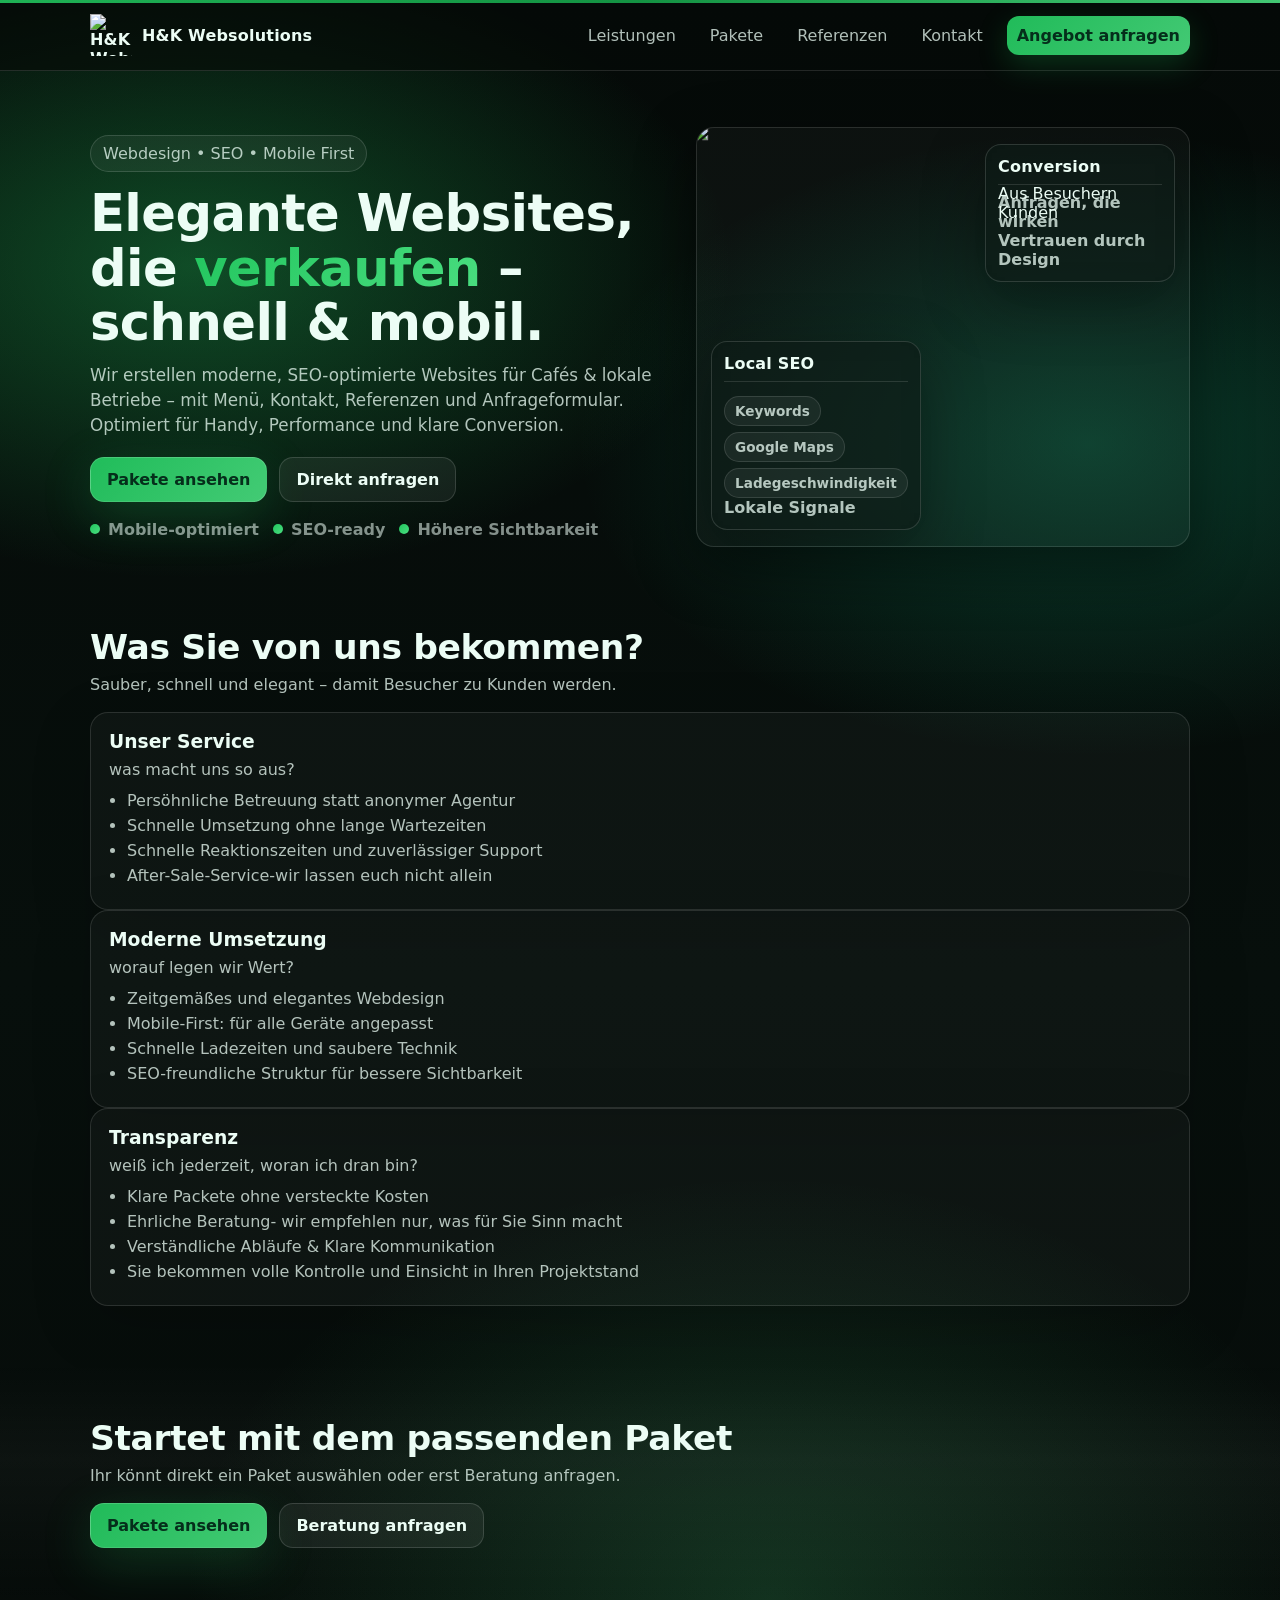
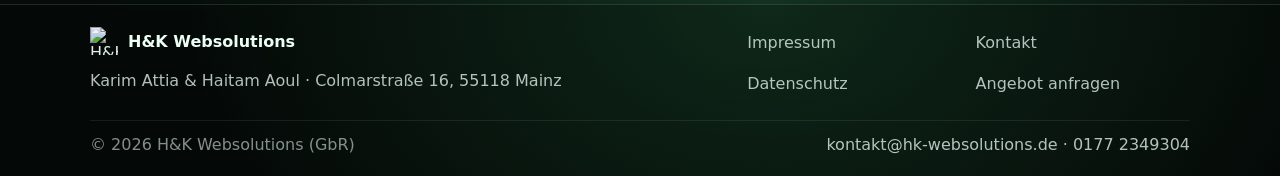
==== index.html @ 3c72bff8 "Update index.html" ====
<!doctype html>
<html lang="de">
<head>
  <meta charset="utf-8" />
  <meta name="viewport" content="width=device-width,initial-scale=1" />
  <meta name="description" content="H&K Websolutions – moderne, SEO-optimierte Websites für Cafés & lokale Betriebe. Mobile-first, schnell, elegant." />
  <meta name="robots" content="index,follow" />
  <meta name="theme-color" content="#0b1220" />
  <title>H&K Websolutions | Webdesign & SEO</title>
  <link rel="stylesheet" href="assets/style.css" />
  <script type="application/ld+json">
{
  "@context": "https://schema.org",
  "@type": "ProfessionalService",
  "name": "H&K Websolutions",
  "email": "kontakt@hk-websolutions.de",
  "telephone": "+49 177 2349304",
  "address": {
    "@type": "PostalAddress",
    "streetAddress": "Colmarstraße 16",
    "postalCode": "55118",
    "addressLocality": "Mainz",
    "addressCountry": "DE"
  },
  "areaServed": "DE"
}
</script>
</head>
<body>
  <div class="topGlow" aria-hidden="true"></div>
  <header class="header">
  <div class="container nav">
    <a class="brand" href="index.html" aria-label="Start">
      <img src="assets/images/logo.png" alt="H&K Websolutions Logo" class="logo" />
      <span>H&K Websolutions</span>
    </a>

    <button class="burger" aria-label="Menü öffnen" aria-expanded="false" aria-controls="mobileNav">
      <span></span><span></span><span></span>
    </button>

    <nav class="menu" aria-label="Hauptnavigation">
      <a href="leistungen.html">Leistungen</a>
      <a href="pakete.html">Pakete</a>
      <a href="referenzen.html">Referenzen</a>
      <a href="kontakt.html">Kontakt</a>
      <a class="cta" href="anfrage.html">Angebot anfragen</a>
    </nav>
  </div>

  <nav id="mobileNav" class="mobileMenu" aria-label="Mobile Navigation">
    <a href="leistungen.html">Leistungen</a>
    <a href="pakete.html">Pakete</a>
    <a href="referenzen.html">Referenzen</a>
    <a href="kontakt.html">Kontakt</a>
    <a href="anfrage.html">Angebot anfragen</a>
    <a href="impressum.html">Impressum</a>
    <a href="datenschutz.html">Datenschutz</a>
  </nav>
</header>
  <main>
    
<section class="hero">
  <div class="container heroGrid">
    <div class="heroText">
      <p class="badge">Webdesign • SEO • Mobile First</p>
      <h1>Elegante Websites, die <span class="gradText">verkaufen</span> – schnell &amp; mobil.</h1>
      <p class="sub">
        Wir erstellen moderne, SEO-optimierte Websites für Cafés &amp; lokale Betriebe – mit Menü, Kontakt,
        Referenzen und Anfrageformular. Optimiert für Handy, Performance und klare Conversion.
      </p>

      <div class="heroActions">
        <a class="btnPrimary" href="pakete.html">Pakete ansehen</a>
        <a class="btnGhost" href="anfrage.html">Direkt anfragen</a>
      </div>

      <div class="trustRow">
        <div class="trustItem"><span class="dot"></span><span>Mobile-optimiert</span></div>
        <div class="trustItem"><span class="dot"></span><span>SEO-ready</span></div>
        <div class="trustItem"><span class="dot"></span><span> Höhere Sichtbarkeit</span></div>
      </div>
    </div>

    <div class="heroVisual" aria-hidden="true">
      <img src="assets/images/hero-abstract.svg" alt="" />
      <div class="floatingCard fc1">
        <div class="miniTitle">Local SEO</div>
        <div class="miniLine"></div>
        <div class="miniPill">Keywords</div>
        <div class="miniPill">Google Maps</div>
        <div class="miniPill">Ladegeschwindigkeit</div>
        <div class="miniText">Lokale Signale</div>
      </div>
      
      <div class="floatingCard fc2">
        <div class="miniTitle">Conversion</div>
        <div class="miniLine"> Aus Besuchern Kunden</div>
        <div class="miniText">Anfragen, die wirken</div>
        <div class="miniText">Vertrauen durch Design</div>
      </div>
    </div>
  </div>
</section>

<section class="section">
  <div class="container">
    <div class="sectionHead">
      <h2>Was Sie von uns bekommen?</h2>
      <p>Sauber, schnell und elegant – damit Besucher zu Kunden werden.</p>
    </div>
    
      <article class="card">
        <h3> Unser Service</h3>
        <p> was macht uns so aus?</p>
        <ul class="bullets">
          <li>Persöhnliche Betreuung statt anonymer Agentur</li>
          <li> Schnelle Umsetzung ohne lange Wartezeiten </li>
      <li> Schnelle Reaktionszeiten und zuverlässiger Support</li>
          <li> After-Sale-Service-wir lassen euch nicht allein </li>
        </ul>
      </article>
 
 
       <article class="card">
        <h3> Moderne Umsetzung</h3>
        <p> worauf legen wir Wert? </p>
        <ul class="bullets">
          <li> Zeitgemäßes und elegantes Webdesign </li>
          <li> Mobile-First: für alle Geräte angepasst </li>
          <li> Schnelle Ladezeiten und saubere Technik   </li>
      <li> SEO-freundliche Struktur für bessere Sichtbarkeit  </li>
        </ul>
      </article>




      <article class="card">
        <h3> Transparenz </h3>
        <p> weiß ich jederzeit, woran ich dran bin? </p>
        <ul class="bullets">
          <li> Klare Packete ohne versteckte Kosten</li>           <li> Ehrliche Beratung- wir empfehlen nur, was für Sie Sinn macht </li>
          <li> Verständliche Abläufe & Klare Kommunikation  </li>
          <li> Sie bekommen volle Kontrolle und Einsicht in Ihren  Projektstand  </li>  
        </ul>
      </article>
      
      
      

    
    </div>
  </div>
</section>

<section class="section soft">
  <div class="container sectionNarrow">
    <div class="sectionHead">
      <h2>Startet mit dem passenden Paket</h2>
      <p>Ihr könnt direkt ein Paket auswählen oder erst Beratung anfragen.</p>
    </div>
    <div style="display:flex; gap:12px; flex-wrap:wrap">
      <a class="btnPrimary" href="pakete.html">Pakete ansehen</a>
      <a class="btnGhost" href="anfrage.html?paket=Unklar%20%2F%20Beratung">Beratung anfragen</a>
    </div>
  </div>
</section>

  </main>
  <footer class="footer">
  <div class="container footGrid">
    <div class="footBrand">
      <div class="brandRow">
        <img src="assets/images/logo.png" alt="H&K Websolutions Logo" class="logo sm" />
        <b>H&K Websolutions</b>
      </div>
      <p class="muted">Karim Attia &amp; Haitam Aoul · Colmarstraße 16, 55118 Mainz</p>
    </div>

    <div class="footLinks">
      <a href="impressum.html">Impressum</a>
      <a href="datenschutz.html">Datenschutz</a>
    </div>

    <div class="footLinks">
      <a href="kontakt.html">Kontakt</a>
      <a href="anfrage.html">Angebot anfragen</a>
    </div>
  </div>

  <div class="container footBottom">
    <span>© <span id="year"></span> H&amp;K Websolutions (GbR)</span>
    <span class="muted">kontakt@hk-websolutions.de · 0177 2349304</span>
  </div>
</footer>
<script src="assets/app.js" defer></script>
</body>
</html>
---- assets/style.css ----
:root{
  --bg:#050a08;
  --card:#0c1a14;
  --soft:#070f0c;

  --text:#ecfdf5;
  --muted:rgba(236,253,245,.75);
  --muted2:rgba(236,253,245,.55);
  --line:rgba(255,255,255,.12);

  /* Green theme */
  --g1:#22c55e;
  --g2:#16a34a;
  --g3:#4ade80;

  --shadow: 0 18px 60px rgba(0,0,0,.45);
  --radius: 18px;
}

*{box-sizing:border-box}
html{scroll-behavior:smooth}

body{
  margin:0;
  font-family: ui-sans-serif, system-ui, -apple-system, Segoe UI, Roboto, Helvetica, Arial;
  color:var(--text);
  background:
    radial-gradient(900px 520px at 15% 15%, rgba(34,197,94,.35), transparent 60%),
    radial-gradient(850px 520px at 85% 25%, rgba(16,185,129,.28), transparent 60%),
    radial-gradient(900px 650px at 60% 90%, rgba(74,222,128,.18), transparent 65%),
    linear-gradient(180deg, #050a08 0%, #070f0c 55%, #060b09 100%);
  overflow-x:hidden;

  /* BFCache-safe: body is ALWAYS visible by default */
  opacity: 1;
  transform: none;
}

/* Page transitions (safe for back button) */
body.animate-in{
  animation: pageIn .22s ease both;
}
@keyframes pageIn{
  from{opacity:0; transform: translateY(8px);}
  to{opacity:1; transform: translateY(0);}
}
body.animate-out{
  opacity:0;
  transform: translateY(10px);
  transition: opacity .20s ease, transform .20s ease;
}

a{color:inherit; text-decoration:none}
.container{width:min(1100px, 92vw); margin-inline:auto}

.topGlow{
  position:fixed; inset:0 0 auto 0; height:3px;
  background:linear-gradient(90deg, var(--g1), var(--g2), var(--g3));
  opacity:.9; z-index:60;
}

/* Header */
.header{
  position:sticky; top:0; z-index:50;
  background: rgba(5,10,8,.62);
  backdrop-filter: blur(14px);
  border-bottom: 1px solid var(--line);
}
.nav{
  display:flex; align-items:center; justify-content:space-between;
  padding: 14px 0;
  gap:14px;
}
.brand{
  display:flex; align-items:center; gap:10px;
  font-weight:800;
  letter-spacing:.2px;
}
.logo{width:42px; height:42px; object-fit:contain}
.logo.sm{width:28px; height:28px; opacity:.95}

.menu{display:flex; gap:14px; align-items:center}
.menu a{
  padding:10px 10px;
  border-radius:12px;
  color: var(--muted);
  transition: transform .2s ease, background .2s ease, color .2s ease;
}
.menu a:hover{
  background: rgba(255,255,255,.06);
  color: var(--text);
  transform: translateY(-1px);
}
.menu .cta{
  color:#052e1b;
  background: linear-gradient(135deg, rgba(34,197,94,.95), rgba(74,222,128,.90));
  box-shadow: 0 10px 30px rgba(34,197,94,.22);
  font-weight:900;
}

/* Burger */
.burger{
  display:none;
  width:44px; height:44px;
  border-radius:14px;
  background: rgba(255,255,255,.06);
  border:1px solid var(--line);
  color:var(--text);
  align-items:center; justify-content:center;
  gap:5px;
}
.burger span{
  display:block; width:18px; height:2px;
  background: rgba(236,253,245,.85);
  border-radius:999px;
}

/* Mobile menu */
.mobileMenu{
  display:none;
  padding:10px 0 16px;
  border-top:1px solid var(--line);
}
.mobileMenu a{
  display:block;
  padding:12px 4vw;
  color:var(--muted);
}
.mobileMenu a:hover{color: var(--text); background: rgba(255,255,255,.04)}
.mobileMenu.open{display:block}

/* Buttons */
.btnPrimary, .btnGhost{
  display:inline-flex; align-items:center; justify-content:center;
  padding: 12px 16px;
  border-radius: 14px;
  border: 1px solid rgba(255,255,255,.14);
  cursor:pointer;
  font-weight:800;
  transition: transform .2s ease, filter .2s ease, background .2s ease;
}
.btnPrimary{
  color:#052e1b;
  background: linear-gradient(135deg, rgba(34,197,94,.95), rgba(74,222,128,.90));
  box-shadow: 0 14px 50px rgba(34,197,94,.22);
}
.btnGhost{
  background: rgba(255,255,255,.06);
  color: var(--text);
}
.btnPrimary:hover, .btnGhost:hover{transform: translateY(-1px); filter: brightness(1.05)}
.w100{width:100%}

/* Hero */
.hero{padding: 56px 0 24px}
.heroGrid{
  display:grid;
  grid-template-columns: 1.08fr .92fr;
  gap: 26px;
  align-items:center;
}
.badge{
  display:inline-flex;
  padding:8px 12px;
  border: 1px solid rgba(255,255,255,.14);
  border-radius: 999px;
  background: rgba(255,255,255,.05);
  color: var(--muted);
  margin:0 0 14px;
}
h1{
  font-size: clamp(2rem, 2.5vw + 1.6rem, 3.2rem);
  line-height: 1.06;
  margin:0 0 14px;
  letter-spacing:-.6px;
}
.gradText{
  background: linear-gradient(135deg, var(--g1), var(--g3));
  -webkit-background-clip:text;
  background-clip:text;
  color: transparent;
}
.sub{
  color: var(--muted);
  font-size: 1.05rem;
  line-height: 1.5;
  margin:0 0 18px;
}
.heroActions{display:flex; gap:12px; flex-wrap:wrap; margin: 12px 0 18px}
.trustRow{display:flex; gap:14px; flex-wrap:wrap; color: var(--muted2); font-weight:700}
.trustItem{display:flex; align-items:center; gap:8px}
.dot{
  width:10px; height:10px; border-radius:999px;
  background: linear-gradient(135deg, var(--g1), var(--g3));
}

/* Hero visual */
.heroVisual{
  position:relative;
  min-height: 420px;
  border-radius: var(--radius);
  border:1px solid var(--line);
  background: rgba(255,255,255,.03);
  box-shadow: var(--shadow);
  overflow:hidden;
}
.heroVisual img{
  position:absolute; inset:0;
  width:100%; height:100%;
  object-fit:cover;
  opacity:.95;
  transform: scale(1.03);
}
.floatingCard{
  position:absolute;
  border-radius: 16px;
  border:1px solid rgba(255,255,255,.14);
  background: rgba(12,26,20,.65);
  backdrop-filter: blur(14px);
  box-shadow: 0 18px 60px rgba(0,0,0,.35);
  padding: 12px 12px;
  animation: floaty 4.6s ease-in-out infinite;
}
.fc1{left:14px; bottom:16px; width: 210px}
.fc2{right:14px; top:16px; width: 190px; animation-duration: 5.5s}
.miniTitle{font-weight:900; letter-spacing:.2px; margin-bottom:8px}
.miniLine{height:1px; background: rgba(255,255,255,.12); margin:8px 0}
.miniPill{
  display:inline-flex;
  padding:6px 10px;
  margin: 6px 6px 0 0;
  border-radius: 999px;
  background: rgba(255,255,255,.06);
  border: 1px solid rgba(255,255,255,.12);
  color: var(--muted);
  font-weight:800;
  font-size:.85rem;
}
.miniText{color:var(--muted); font-weight:800}
@keyframes floaty{
  0%,100%{transform: translateY(0px)}
  50%{transform: translateY(-10px)}
}

/* Sections */
.section{padding: 56px 0}
.section.soft{background: linear-gradient(180deg, transparent, rgba(255,255,255,.03) 40%, transparent)}
.sectionHead{margin-bottom: 18px}
.sectionHead h2{
  margin:0 0 8px;
  font-size: clamp(1.6rem, 1.2vw + 1.2rem, 2.2rem);
  letter-spacing:-.4px;
}
.sectionHead p{margin:0; color: var(--muted)}

/* Cards */
.cards3{
  display:grid;
  grid-template-columns: repeat(3, 1fr);
  gap: 14px;
}
.card{
  border:1px solid var(--line);
  background: rgba(255,255,255,.03);
  border-radius: var(--radius);
  padding: 18px;
  box-shadow: 0 18px 60px rgba(0,0,0,.18);
}
.card h3{margin:0 0 8px}
.card p{margin:0 0 12px; color: var(--muted)}
.bullets{margin:0; padding-left: 18px; color: var(--muted)}
.bullets li{margin: 6px 0}

/* Pricing */
.pricing{
  display:grid;
  grid-template-columns: repeat(3, 1fr);
  gap: 14px;
  align-items: stretch;
}
.priceCard{
  position:relative;
  border-radius: 22px;
  border:1px solid var(--line);
  background: rgba(255,255,255,.03);
  padding: 18px;
  box-shadow: var(--shadow);
  overflow:hidden;
}
.priceTop{display:flex; align-items:center; justify-content:space-between; gap:12px}
.pill{
  display:inline-flex;
  padding: 8px 12px;
  border-radius:999px;
  border:1px solid rgba(255,255,255,.14);
  background: rgba(255,255,255,.05);
  color: var(--muted);
  font-weight:900;
}
.price{
  font-size: 2rem;
  font-weight: 900;
  letter-spacing:-.6px;
}
.priceCard h3{margin: 10px 0 6px}
.muted{color: var(--muted)}
.priceCard .bullets{margin-top: 12px}
.note{
  margin-top: 12px;
  padding: 12px;
  border-radius: 16px;
  background: rgba(34,197,94,.10);
  border: 1px solid rgba(34,197,94,.22);
  color: rgba(236,253,245,.92);
  font-weight: 900;
}
.featured{
  background:
    radial-gradient(650px 260px at 50% 0%, rgba(34,197,94,.22), transparent 55%),
    rgba(255,255,255,.03);
  border-color: rgba(34,197,94,.28);
}
.featuredBadge{
  position:absolute; right: 14px; top: 14px;
  padding: 8px 10px;
  border-radius: 999px;
  font-weight: 900;
  font-size:.85rem;
  background: linear-gradient(135deg, rgba(34,197,94,.95), rgba(74,222,128,.90));
  color:#052e1b;
  border:1px solid rgba(255,255,255,.14);
}

/* References */
.refGrid{display:grid; grid-template-columns: 1fr; gap: 14px}
.refCard{
  border:1px solid var(--line);
  background: rgba(255,255,255,.03);
  border-radius: var(--radius);
  padding: 18px;
  box-shadow: 0 18px 60px rgba(0,0,0,.18);
}
.refHeader{display:flex; justify-content:space-between; align-items:flex-start; gap:12px}
.tag{
  padding: 8px 10px;
  border-radius:999px;
  background: rgba(34,197,94,.10);
  border:1px solid rgba(34,197,94,.22);
  color: rgba(236,253,245,.90);
  font-weight: 900;
  font-size:.85rem;
}
.refMeta{display:grid; gap:6px; color: var(--muted); margin: 12px 0}
.k{color: rgba(236,253,245,.92); font-weight:900}

/* Contact */
.contactGrid{
  display:grid;
  grid-template-columns: 1.2fr .8fr;
  gap: 14px;
}
.contactCard{
  border:1px solid var(--line);
  background: rgba(255,255,255,.03);
  border-radius: var(--radius);
  padding: 18px;
}
.contactCard.glass{
  background: rgba(255,255,255,.02);
  backdrop-filter: blur(10px);
}
.contactList{display:grid; gap:10px; margin: 12px 0; color: var(--muted)}
.contactList a{color: rgba(236,253,245,.92); text-decoration: underline; text-decoration-color: rgba(236,253,245,.25)}
.miniButtons{display:flex; gap:10px; flex-wrap:wrap}

/* Form */
.formWrap{
  display:grid;
  grid-template-columns: 1.15fr .85fr;
  gap: 14px;
  align-items:start;
}
.form{
  border:1px solid var(--line);
  background: rgba(255,255,255,.03);
  border-radius: var(--radius);
  padding: 18px;
  box-shadow: 0 18px 60px rgba(0,0,0,.18);
}
.hidden{display:none}
.grid2{
  display:grid;
  grid-template-columns: 1fr 1fr;
  gap: 12px;
}
label{display:grid; gap:8px; color: rgba(236,253,245,.92); font-weight:900}
input, select, textarea{
  width:100%;
  padding: 12px 12px;
  border-radius: 14px;
  border:1px solid rgba(255,255,255,.14);
  background: rgba(5,10,8,.55);
  color: var(--text);
  outline: none;
}
input:focus, select:focus, textarea:focus{border-color: rgba(34,197,94,.55)}
textarea{resize: vertical; min-height: 120px}
.span2{grid-column: 1 / -1}
.req{color: rgba(74,222,128,.95); font-weight:900}
.formFooter{
  display:flex;
  align-items:center;
  justify-content:space-between;
  gap: 12px;
  margin-top: 14px;
  flex-wrap:wrap;
}
.check{
  display:flex;
  align-items:flex-start;
  gap:10px;
  color: var(--muted);
  font-weight:800;
  max-width: 640px;
}
.check input{width:18px; height:18px; margin-top:3px}
.check a{text-decoration: underline; text-decoration-color: rgba(236,253,245,.25)}
.formStatus{
  margin-top: 12px;
  font-weight: 900;
}
.formHint{
  border:1px solid rgba(34,197,94,.22);
  background: rgba(34,197,94,.08);
  border-radius: var(--radius);
  padding: 18px;
}

/* Legal */
.legalBox{
  border:1px solid var(--line);
  background: rgba(255,255,255,.03);
  border-radius: var(--radius);
  padding: 18px;
}
.legalBox h3{margin-top: 18px}
.legalBox p{color: var(--muted); line-height:1.55}

/* Footer */
.footer{
  border-top: 1px solid var(--line);
  background: rgba(0,0,0,.18);
  padding: 22px 0;
}
.footGrid{
  display:grid;
  grid-template-columns: 1.2fr .4fr .4fr;
  gap: 14px;
  align-items:start;
}
.brandRow{display:flex; align-items:center; gap:10px}
.footLinks{display:grid; gap:10px}
.footLinks a{color: var(--muted); padding:6px 0}
.footLinks a:hover{color: var(--text)}
.footBottom{
  display:flex;
  justify-content:space-between;
  gap: 10px;
  padding-top: 14px;
  margin-top: 14px;
  border-top: 1px solid rgba(255,255,255,.08);
  color: var(--muted2);
  flex-wrap:wrap;
}

/* Responsive */
@media (max-width: 980px){
  .heroGrid{grid-template-columns: 1fr; gap: 16px}
  .heroVisual{min-height: 340px}
  .cards3{grid-template-columns: 1fr}
  .pricing{grid-template-columns: 1fr}
  .contactGrid{grid-template-columns: 1fr}
  .formWrap{grid-template-columns: 1fr}
  .menu{display:none}
  .burger{display:flex}
  .mobileMenu.open{display:block}
}
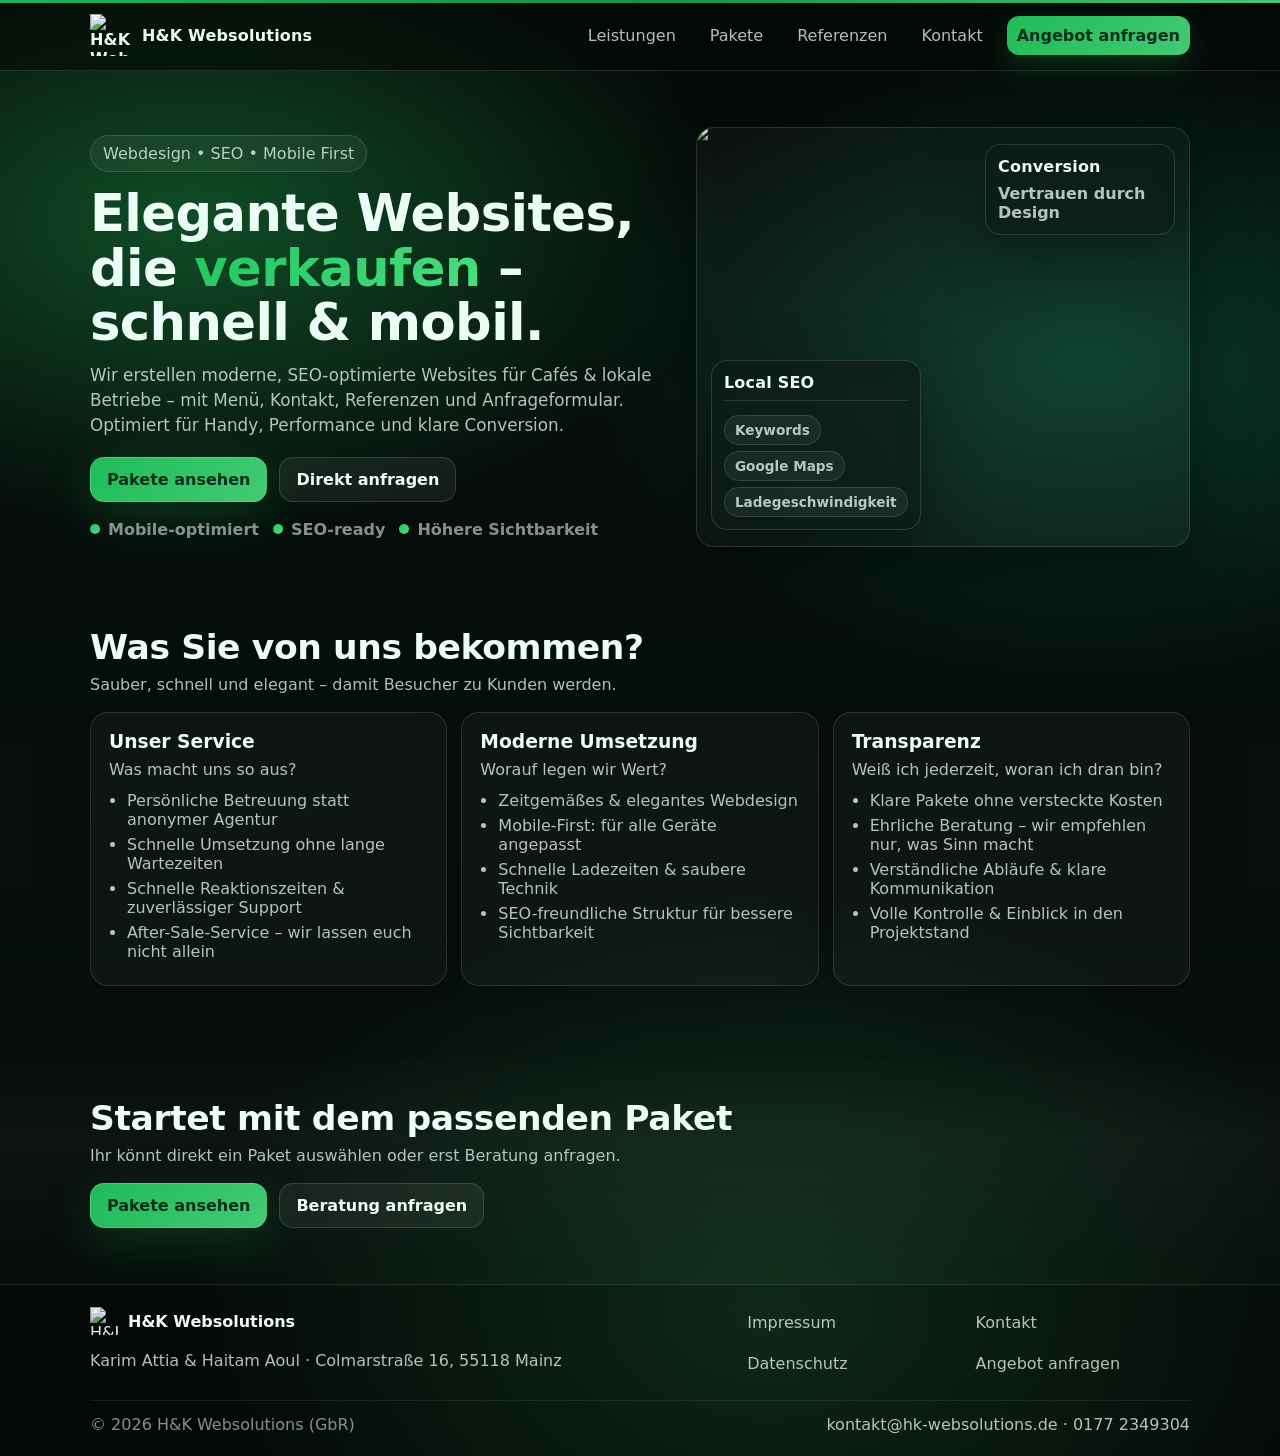
==== commit 435dfc5c: "Update index.html" ====
--- a/index.html
+++ b/index.html
@@ -89,14 +89,11 @@
         <div class="miniLine"></div>
         <div class="miniPill">Keywords</div>
         <div class="miniPill">Google Maps</div>
-        <div class="miniPill">Ladegeschwindigkeit</div>
-        <div class="miniText">Lokale Signale</div>
+        <div class="miniPill">Ladegeschwindigkeit</div> 
       </div>
       
       <div class="floatingCard fc2">
         <div class="miniTitle">Conversion</div>
-        <div class="miniLine"> Aus Besuchern Kunden</div>
-        <div class="miniText">Anfragen, die wirken</div>
         <div class="miniText">Vertrauen durch Design</div>
       </div>
     </div>
@@ -110,43 +107,40 @@
       <p>Sauber, schnell und elegant – damit Besucher zu Kunden werden.</p>
     </div>
     
-      <article class="card">
-        <h3> Unser Service</h3>
-        <p> was macht uns so aus?</p>
-        <ul class="bullets">
-          <li>Persöhnliche Betreuung statt anonymer Agentur</li>
-          <li> Schnelle Umsetzung ohne lange Wartezeiten </li>
-      <li> Schnelle Reaktionszeiten und zuverlässiger Support</li>
-          <li> After-Sale-Service-wir lassen euch nicht allein </li>
-        </ul>
-      </article>
- 
- 
-       <article class="card">
-        <h3> Moderne Umsetzung</h3>
-        <p> worauf legen wir Wert? </p>
-        <ul class="bullets">
-          <li> Zeitgemäßes und elegantes Webdesign </li>
-          <li> Mobile-First: für alle Geräte angepasst </li>
-          <li> Schnelle Ladezeiten und saubere Technik   </li>
-      <li> SEO-freundliche Struktur für bessere Sichtbarkeit  </li>
-        </ul>
-      </article>
+     <div class="cards3">
+  <article class="card">
+    <h3>Unser Service</h3>
+    <p>Was macht uns so aus?</p>
+    <ul class="bullets">
+      <li>Persönliche Betreuung statt anonymer Agentur</li>
+      <li>Schnelle Umsetzung ohne lange Wartezeiten</li>
+      <li>Schnelle Reaktionszeiten & zuverlässiger Support</li>
+      <li>After-Sale-Service – wir lassen euch nicht allein</li>
+    </ul>
+  </article>
 
+  <article class="card">
+    <h3>Moderne Umsetzung</h3>
+    <p>Worauf legen wir Wert?</p>
+    <ul class="bullets">
+      <li>Zeitgemäßes & elegantes Webdesign</li>
+      <li>Mobile-First: für alle Geräte angepasst</li>
+      <li>Schnelle Ladezeiten & saubere Technik</li>
+      <li>SEO-freundliche Struktur für bessere Sichtbarkeit</li>
+    </ul>
+  </article>
 
-
-
-      <article class="card">
-        <h3> Transparenz </h3>
-        <p> weiß ich jederzeit, woran ich dran bin? </p>
-        <ul class="bullets">
-          <li> Klare Packete ohne versteckte Kosten</li>           <li> Ehrliche Beratung- wir empfehlen nur, was für Sie Sinn macht </li>
-          <li> Verständliche Abläufe & Klare Kommunikation  </li>
-          <li> Sie bekommen volle Kontrolle und Einsicht in Ihren  Projektstand  </li>  
-        </ul>
-      </article>
-      
-      
+  <article class="card">
+    <h3>Transparenz</h3>
+    <p>Weiß ich jederzeit, woran ich dran bin?</p>
+    <ul class="bullets">
+      <li>Klare Pakete ohne versteckte Kosten</li>
+      <li>Ehrliche Beratung – wir empfehlen nur, was Sinn macht</li>
+      <li>Verständliche Abläufe & klare Kommunikation</li>
+      <li>Volle Kontrolle & Einblick in den Projektstand</li>
+    </ul>
+  </article>
+</div>
       
 
     
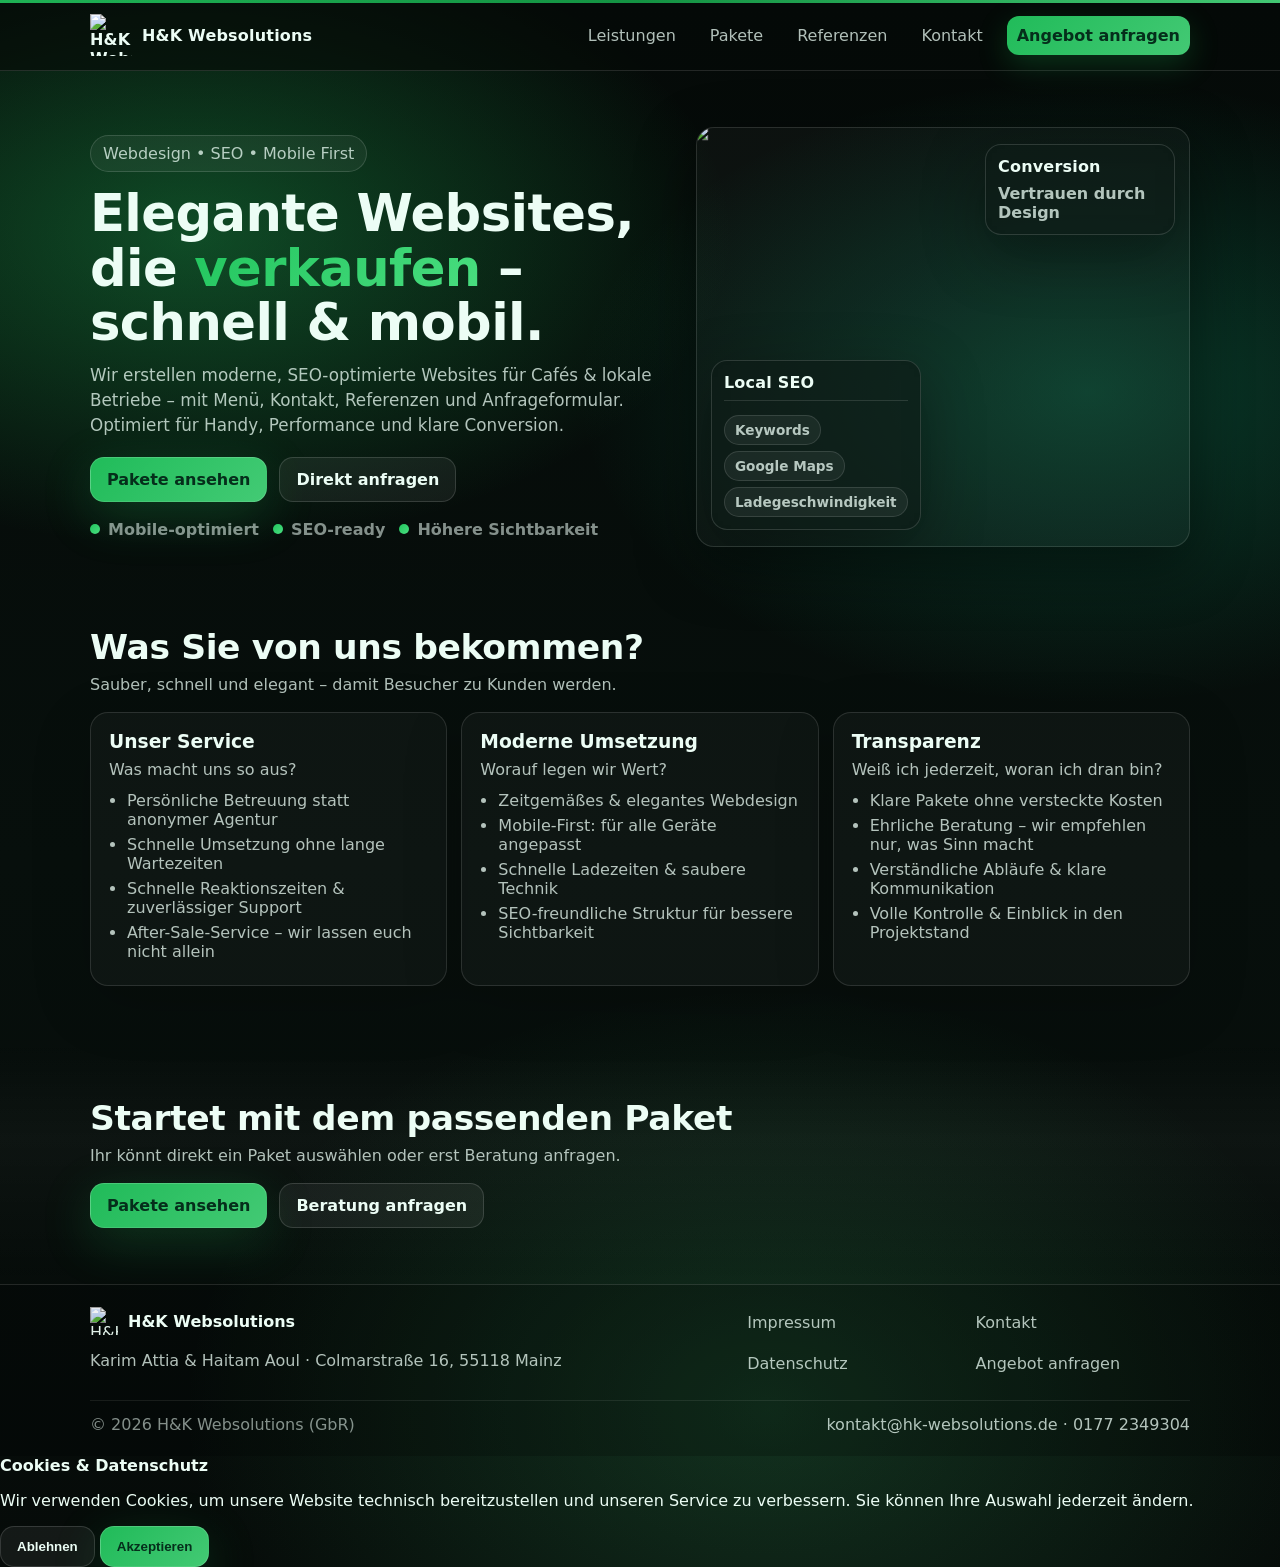
==== commit 59a7b969: "Update index.html" ====
--- a/index.html
+++ b/index.html
@@ -191,3 +191,20 @@
 <script src="assets/app.js" defer></script>
 </body>
 </html>
+
+<!-- COOKIE BANNER -->
+<div id="cookieBanner" class="cookie-banner" role="dialog" aria-live="polite">
+  <div class="cookie-content">
+    <div class="cookie-text">
+      <strong>Cookies & Datenschutz</strong>
+      <p>
+        Wir verwenden Cookies, um unsere Website technisch bereitzustellen und
+        unseren Service zu verbessern. Sie können Ihre Auswahl jederzeit ändern.
+      </p>
+    </div>
+    <div class="cookie-actions">
+      <button class="btnGhost" id="declineCookies">Ablehnen</button>
+      <button class="btnPrimary" id="acceptCookies">Akzeptieren</button>
+    </div>
+  </div>
+</div>
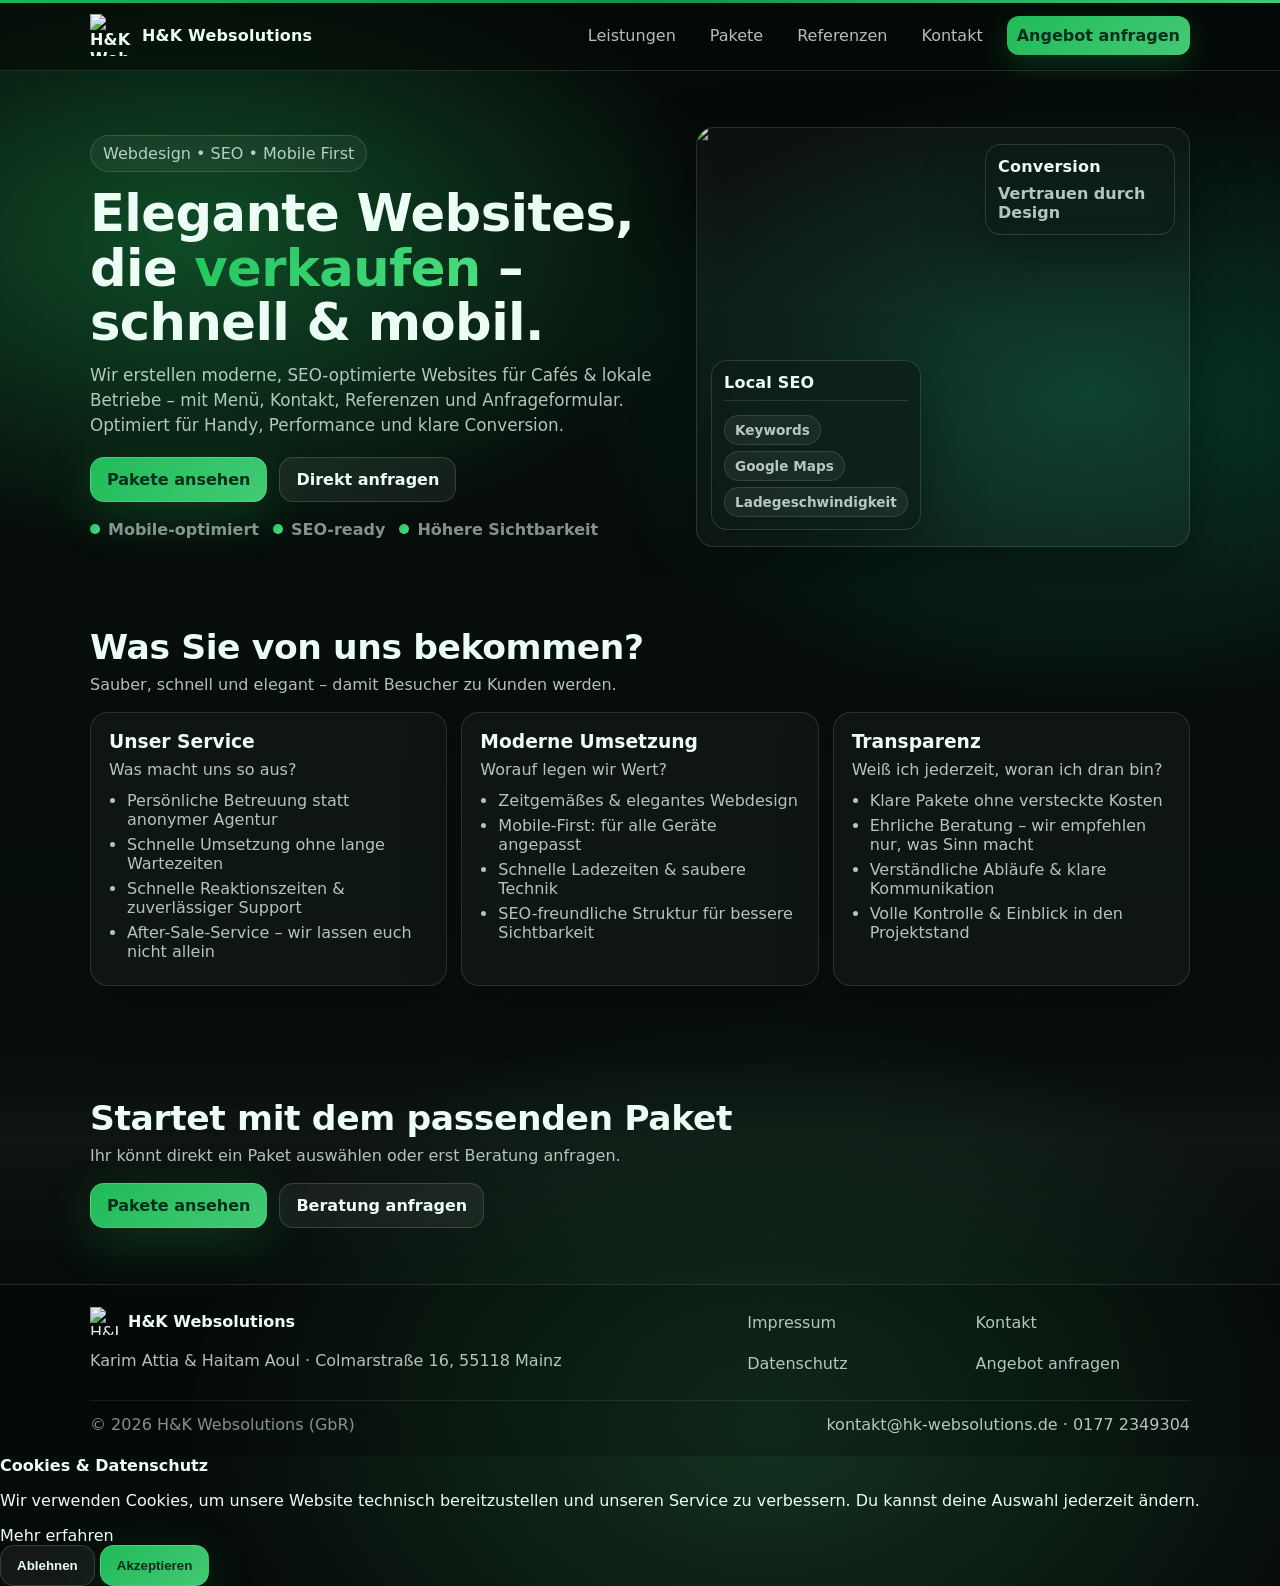
==== commit ac2785ac: "Update index.html" ====
--- a/index.html
+++ b/index.html
@@ -26,185 +26,190 @@
 }
 </script>
 </head>
+
 <body>
-  <div class="topGlow" aria-hidden="true"></div>
-  <header class="header">
-  <div class="container nav">
-    <a class="brand" href="index.html" aria-label="Start">
-      <img src="assets/images/logo.png" alt="H&K Websolutions Logo" class="logo" />
-      <span>H&K Websolutions</span>
-    </a>
-
-    <button class="burger" aria-label="Menü öffnen" aria-expanded="false" aria-controls="mobileNav">
-      <span></span><span></span><span></span>
-    </button>
-
-    <nav class="menu" aria-label="Hauptnavigation">
-      <a href="leistungen.html">Leistungen</a>
-      <a href="pakete.html">Pakete</a>
-      <a href="referenzen.html">Referenzen</a>
-      <a href="kontakt.html">Kontakt</a>
-      <a class="cta" href="anfrage.html">Angebot anfragen</a>
-    </nav>
-  </div>
-
-  <nav id="mobileNav" class="mobileMenu" aria-label="Mobile Navigation">
-    <a href="leistungen.html">Leistungen</a>
-    <a href="pakete.html">Pakete</a>
-    <a href="referenzen.html">Referenzen</a>
-    <a href="kontakt.html">Kontakt</a>
-    <a href="anfrage.html">Angebot anfragen</a>
-    <a href="impressum.html">Impressum</a>
-    <a href="datenschutz.html">Datenschutz</a>
-  </nav>
-</header>
-  <main>
-    
-<section class="hero">
-  <div class="container heroGrid">
-    <div class="heroText">
-      <p class="badge">Webdesign • SEO • Mobile First</p>
-      <h1>Elegante Websites, die <span class="gradText">verkaufen</span> – schnell &amp; mobil.</h1>
-      <p class="sub">
-        Wir erstellen moderne, SEO-optimierte Websites für Cafés &amp; lokale Betriebe – mit Menü, Kontakt,
-        Referenzen und Anfrageformular. Optimiert für Handy, Performance und klare Conversion.
-      </p>
-
-      <div class="heroActions">
-        <a class="btnPrimary" href="pakete.html">Pakete ansehen</a>
-        <a class="btnGhost" href="anfrage.html">Direkt anfragen</a>
-      </div>
-
-      <div class="trustRow">
-        <div class="trustItem"><span class="dot"></span><span>Mobile-optimiert</span></div>
-        <div class="trustItem"><span class="dot"></span><span>SEO-ready</span></div>
-        <div class="trustItem"><span class="dot"></span><span> Höhere Sichtbarkeit</span></div>
-      </div>
-    </div>
-
-    <div class="heroVisual" aria-hidden="true">
-      <img src="assets/images/hero-abstract.svg" alt="" />
-      <div class="floatingCard fc1">
-        <div class="miniTitle">Local SEO</div>
-        <div class="miniLine"></div>
-        <div class="miniPill">Keywords</div>
-        <div class="miniPill">Google Maps</div>
-        <div class="miniPill">Ladegeschwindigkeit</div> 
-      </div>
-      
-      <div class="floatingCard fc2">
-        <div class="miniTitle">Conversion</div>
-        <div class="miniText">Vertrauen durch Design</div>
+  <!-- Wrapper: damit Page-Transition NICHT den Cookie-Fixed kaputt macht -->
+  <div id="pageWrap">
+
+    <div class="topGlow" aria-hidden="true"></div>
+
+    <header class="header">
+      <div class="container nav">
+        <a class="brand" href="index.html" aria-label="Start">
+          <img src="assets/images/logo.png" alt="H&K Websolutions Logo" class="logo" />
+          <span>H&K Websolutions</span>
+        </a>
+
+        <button class="burger" aria-label="Menü öffnen" aria-expanded="false" aria-controls="mobileNav">
+          <span></span><span></span><span></span>
+        </button>
+
+        <nav class="menu" aria-label="Hauptnavigation">
+          <a href="leistungen.html">Leistungen</a>
+          <a href="pakete.html">Pakete</a>
+          <a href="referenzen.html">Referenzen</a>
+          <a href="kontakt.html">Kontakt</a>
+          <a class="cta" href="anfrage.html">Angebot anfragen</a>
+        </nav>
+      </div>
+
+      <nav id="mobileNav" class="mobileMenu" aria-label="Mobile Navigation">
+        <a href="leistungen.html">Leistungen</a>
+        <a href="pakete.html">Pakete</a>
+        <a href="referenzen.html">Referenzen</a>
+        <a href="kontakt.html">Kontakt</a>
+        <a href="anfrage.html">Angebot anfragen</a>
+        <a href="impressum.html">Impressum</a>
+        <a href="datenschutz.html">Datenschutz</a>
+      </nav>
+    </header>
+
+    <main>
+      <section class="hero">
+        <div class="container heroGrid">
+          <div class="heroText">
+            <p class="badge">Webdesign • SEO • Mobile First</p>
+            <h1>Elegante Websites, die <span class="gradText">verkaufen</span> – schnell &amp; mobil.</h1>
+            <p class="sub">
+              Wir erstellen moderne, SEO-optimierte Websites für Cafés &amp; lokale Betriebe – mit Menü, Kontakt,
+              Referenzen und Anfrageformular. Optimiert für Handy, Performance und klare Conversion.
+            </p>
+
+            <div class="heroActions">
+              <a class="btnPrimary" href="pakete.html">Pakete ansehen</a>
+              <a class="btnGhost" href="anfrage.html">Direkt anfragen</a>
+            </div>
+
+            <div class="trustRow">
+              <div class="trustItem"><span class="dot"></span><span>Mobile-optimiert</span></div>
+              <div class="trustItem"><span class="dot"></span><span>SEO-ready</span></div>
+              <div class="trustItem"><span class="dot"></span><span>Höhere Sichtbarkeit</span></div>
+            </div>
+          </div>
+
+          <div class="heroVisual" aria-hidden="true">
+            <img src="assets/images/hero-abstract.svg" alt="" />
+            <div class="floatingCard fc1">
+              <div class="miniTitle">Local SEO</div>
+              <div class="miniLine"></div>
+              <div class="miniPill">Keywords</div>
+              <div class="miniPill">Google Maps</div>
+              <div class="miniPill">Ladegeschwindigkeit</div>
+            </div>
+
+            <div class="floatingCard fc2">
+              <div class="miniTitle">Conversion</div>
+              <div class="miniText">Vertrauen durch Design</div>
+            </div>
+          </div>
+        </div>
+      </section>
+
+      <section class="section">
+        <div class="container">
+          <div class="sectionHead">
+            <h2>Was Sie von uns bekommen?</h2>
+            <p>Sauber, schnell und elegant – damit Besucher zu Kunden werden.</p>
+          </div>
+
+          <div class="cards3">
+            <article class="card">
+              <h3>Unser Service</h3>
+              <p>Was macht uns so aus?</p>
+              <ul class="bullets">
+                <li>Persönliche Betreuung statt anonymer Agentur</li>
+                <li>Schnelle Umsetzung ohne lange Wartezeiten</li>
+                <li>Schnelle Reaktionszeiten &amp; zuverlässiger Support</li>
+                <li>After-Sale-Service – wir lassen euch nicht allein</li>
+              </ul>
+            </article>
+
+            <article class="card">
+              <h3>Moderne Umsetzung</h3>
+              <p>Worauf legen wir Wert?</p>
+              <ul class="bullets">
+                <li>Zeitgemäßes &amp; elegantes Webdesign</li>
+                <li>Mobile-First: für alle Geräte angepasst</li>
+                <li>Schnelle Ladezeiten &amp; saubere Technik</li>
+                <li>SEO-freundliche Struktur für bessere Sichtbarkeit</li>
+              </ul>
+            </article>
+
+            <article class="card">
+              <h3>Transparenz</h3>
+              <p>Weiß ich jederzeit, woran ich dran bin?</p>
+              <ul class="bullets">
+                <li>Klare Pakete ohne versteckte Kosten</li>
+                <li>Ehrliche Beratung – wir empfehlen nur, was Sinn macht</li>
+                <li>Verständliche Abläufe &amp; klare Kommunikation</li>
+                <li>Volle Kontrolle &amp; Einblick in den Projektstand</li>
+              </ul>
+            </article>
+          </div>
+        </div>
+      </section>
+
+      <section class="section soft">
+        <div class="container sectionNarrow">
+          <div class="sectionHead">
+            <h2>Startet mit dem passenden Paket</h2>
+            <p>Ihr könnt direkt ein Paket auswählen oder erst Beratung anfragen.</p>
+          </div>
+          <div style="display:flex; gap:12px; flex-wrap:wrap">
+            <a class="btnPrimary" href="pakete.html">Pakete ansehen</a>
+            <a class="btnGhost" href="anfrage.html?paket=Unklar%20%2F%20Beratung">Beratung anfragen</a>
+          </div>
+        </div>
+      </section>
+    </main>
+
+    <footer class="footer">
+      <div class="container footGrid">
+        <div class="footBrand">
+          <div class="brandRow">
+            <img src="assets/images/logo.png" alt="H&K Websolutions Logo" class="logo sm" />
+            <b>H&K Websolutions</b>
+          </div>
+          <p class="muted">Karim Attia &amp; Haitam Aoul · Colmarstraße 16, 55118 Mainz</p>
+        </div>
+
+        <div class="footLinks">
+          <a href="impressum.html">Impressum</a>
+          <a href="datenschutz.html">Datenschutz</a>
+        </div>
+
+        <div class="footLinks">
+          <a href="kontakt.html">Kontakt</a>
+          <a href="anfrage.html">Angebot anfragen</a>
+        </div>
+      </div>
+
+      <div class="container footBottom">
+        <span>© <span id="year"></span> H&amp;K Websolutions (GbR)</span>
+        <span class="muted">kontakt@hk-websolutions.de · 0177 2349304</span>
+      </div>
+    </footer>
+
+  </div><!-- /#pageWrap -->
+
+  <!-- COOKIE BANNER (muss innerhalb von <body> sein!) -->
+  <div id="cookieBanner" class="cookie-banner" role="dialog" aria-live="polite" aria-label="Cookie Hinweis">
+    <div class="cookie-content">
+      <div class="cookie-text">
+        <strong>Cookies &amp; Datenschutz</strong>
+        <p>
+          Wir verwenden Cookies, um unsere Website technisch bereitzustellen und unseren Service zu verbessern.
+          Du kannst deine Auswahl jederzeit ändern.
+        </p>
+        <a class="cookie-link" href="datenschutz.html">Mehr erfahren</a>
+      </div>
+      <div class="cookie-actions">
+        <button class="btnGhost" id="declineCookies" type="button">Ablehnen</button>
+        <button class="btnPrimary" id="acceptCookies" type="button">Akzeptieren</button>
       </div>
     </div>
   </div>
-</section>
-
-<section class="section">
-  <div class="container">
-    <div class="sectionHead">
-      <h2>Was Sie von uns bekommen?</h2>
-      <p>Sauber, schnell und elegant – damit Besucher zu Kunden werden.</p>
-    </div>
-    
-     <div class="cards3">
-  <article class="card">
-    <h3>Unser Service</h3>
-    <p>Was macht uns so aus?</p>
-    <ul class="bullets">
-      <li>Persönliche Betreuung statt anonymer Agentur</li>
-      <li>Schnelle Umsetzung ohne lange Wartezeiten</li>
-      <li>Schnelle Reaktionszeiten & zuverlässiger Support</li>
-      <li>After-Sale-Service – wir lassen euch nicht allein</li>
-    </ul>
-  </article>
-
-  <article class="card">
-    <h3>Moderne Umsetzung</h3>
-    <p>Worauf legen wir Wert?</p>
-    <ul class="bullets">
-      <li>Zeitgemäßes & elegantes Webdesign</li>
-      <li>Mobile-First: für alle Geräte angepasst</li>
-      <li>Schnelle Ladezeiten & saubere Technik</li>
-      <li>SEO-freundliche Struktur für bessere Sichtbarkeit</li>
-    </ul>
-  </article>
-
-  <article class="card">
-    <h3>Transparenz</h3>
-    <p>Weiß ich jederzeit, woran ich dran bin?</p>
-    <ul class="bullets">
-      <li>Klare Pakete ohne versteckte Kosten</li>
-      <li>Ehrliche Beratung – wir empfehlen nur, was Sinn macht</li>
-      <li>Verständliche Abläufe & klare Kommunikation</li>
-      <li>Volle Kontrolle & Einblick in den Projektstand</li>
-    </ul>
-  </article>
-</div>
-      
-
-    
-    </div>
-  </div>
-</section>
-
-<section class="section soft">
-  <div class="container sectionNarrow">
-    <div class="sectionHead">
-      <h2>Startet mit dem passenden Paket</h2>
-      <p>Ihr könnt direkt ein Paket auswählen oder erst Beratung anfragen.</p>
-    </div>
-    <div style="display:flex; gap:12px; flex-wrap:wrap">
-      <a class="btnPrimary" href="pakete.html">Pakete ansehen</a>
-      <a class="btnGhost" href="anfrage.html?paket=Unklar%20%2F%20Beratung">Beratung anfragen</a>
-    </div>
-  </div>
-</section>
-
-  </main>
-  <footer class="footer">
-  <div class="container footGrid">
-    <div class="footBrand">
-      <div class="brandRow">
-        <img src="assets/images/logo.png" alt="H&K Websolutions Logo" class="logo sm" />
-        <b>H&K Websolutions</b>
-      </div>
-      <p class="muted">Karim Attia &amp; Haitam Aoul · Colmarstraße 16, 55118 Mainz</p>
-    </div>
-
-    <div class="footLinks">
-      <a href="impressum.html">Impressum</a>
-      <a href="datenschutz.html">Datenschutz</a>
-    </div>
-
-    <div class="footLinks">
-      <a href="kontakt.html">Kontakt</a>
-      <a href="anfrage.html">Angebot anfragen</a>
-    </div>
-  </div>
-
-  <div class="container footBottom">
-    <span>© <span id="year"></span> H&amp;K Websolutions (GbR)</span>
-    <span class="muted">kontakt@hk-websolutions.de · 0177 2349304</span>
-  </div>
-</footer>
-<script src="assets/app.js" defer></script>
+
+  <script src="assets/app.js" defer></script>
 </body>
 </html>
-
-<!-- COOKIE BANNER -->
-<div id="cookieBanner" class="cookie-banner" role="dialog" aria-live="polite">
-  <div class="cookie-content">
-    <div class="cookie-text">
-      <strong>Cookies & Datenschutz</strong>
-      <p>
-        Wir verwenden Cookies, um unsere Website technisch bereitzustellen und
-        unseren Service zu verbessern. Sie können Ihre Auswahl jederzeit ändern.
-      </p>
-    </div>
-    <div class="cookie-actions">
-      <button class="btnGhost" id="declineCookies">Ablehnen</button>
-      <button class="btnPrimary" id="acceptCookies">Akzeptieren</button>
-    </div>
-  </div>
-</div>
